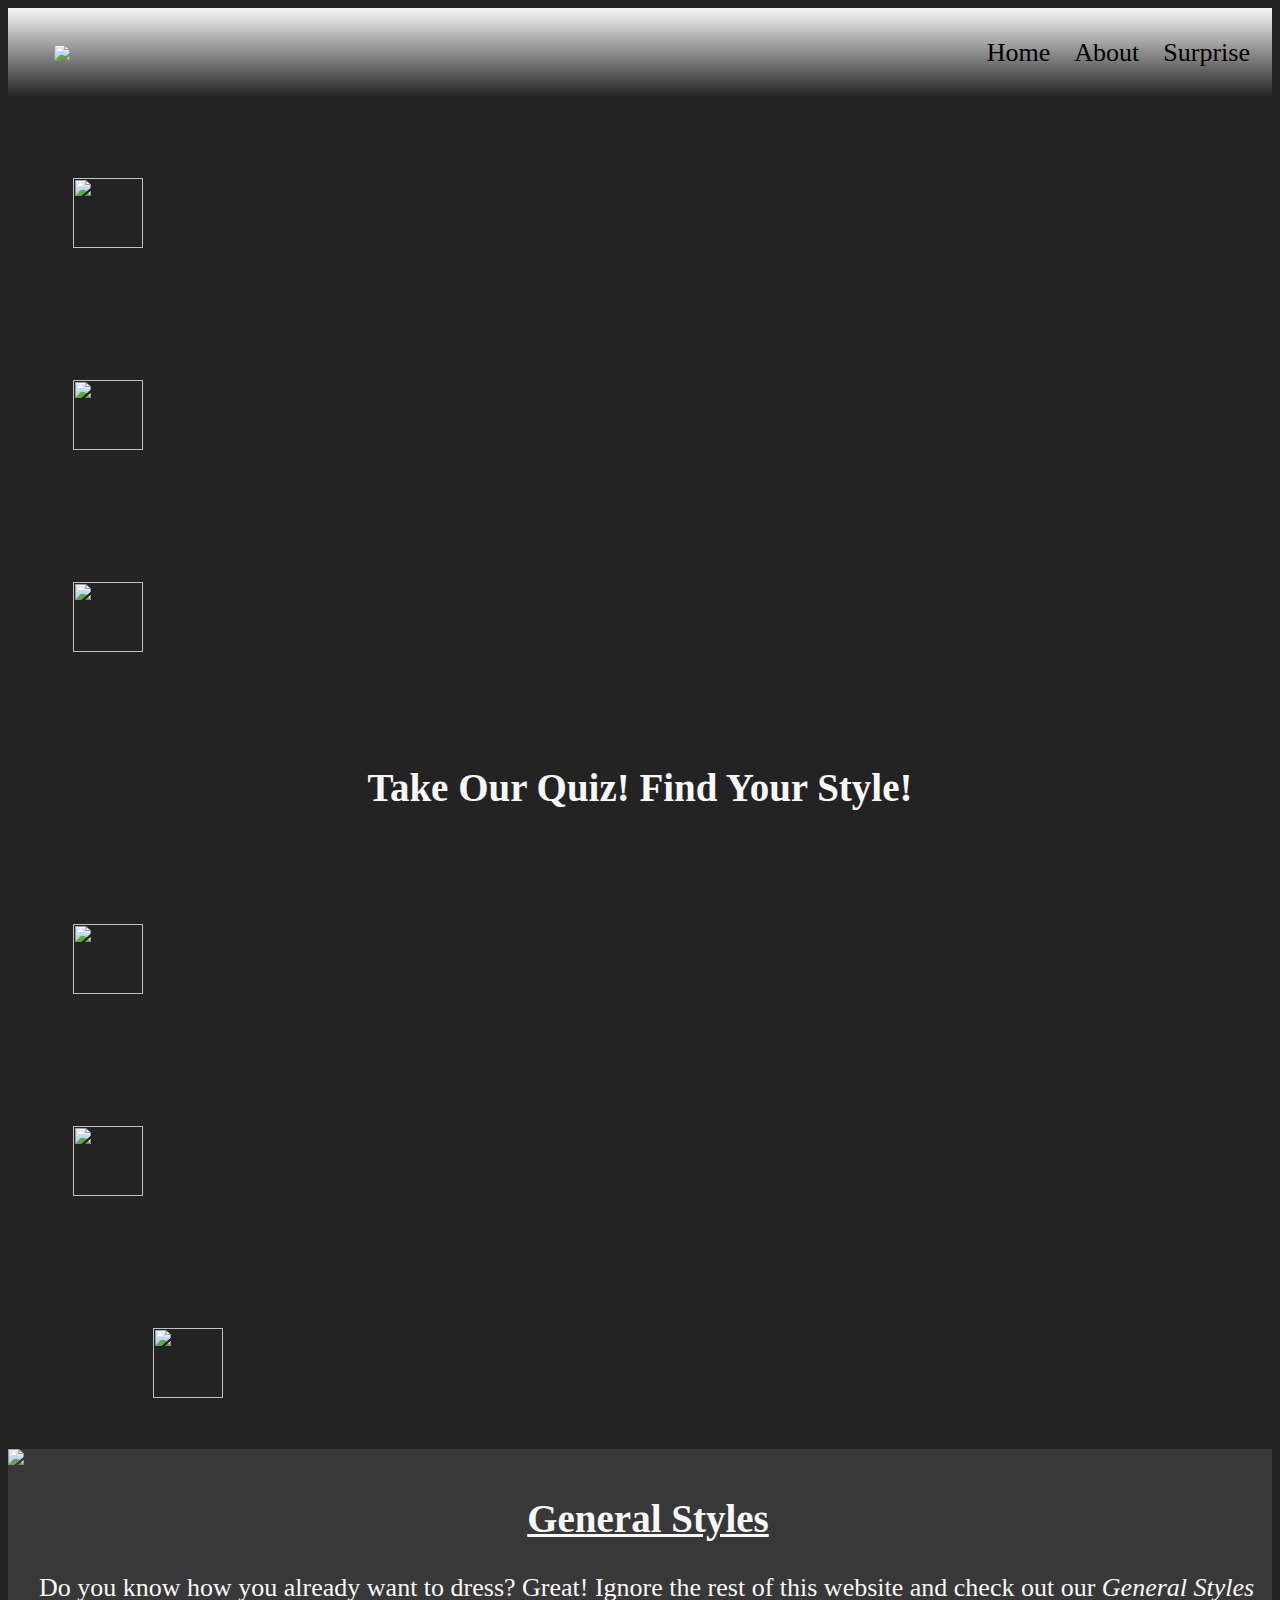
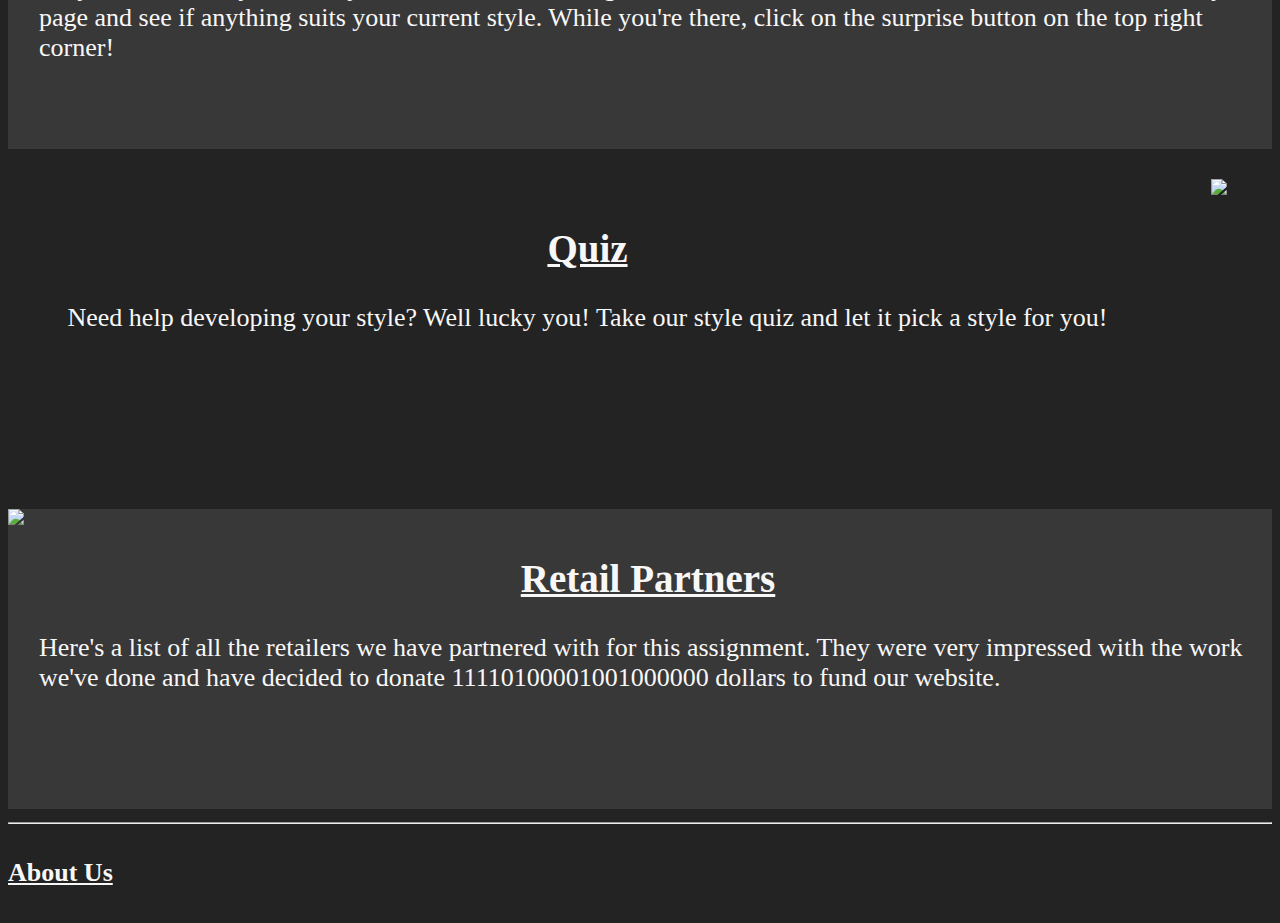
==== index.html @ 3089d11e "Rename home.html to index.html" ====
<!DOCTYPE html>
<html lang="en">
<head>
    <meta charset="UTF-8">
    <meta name="viewport" content="width=device-width, initial-scale=1.0">
    <title>FireAttire</title>
    <link rel="stylesheet" href="homestyle.css">
    <link rel='icon' href='imagesforsite/favicon.ico' type='image/ico'>
</head>
<body>
    <header>
        <div class="header">
            <a href="home.html" class="logo">
                <a href="home.html">
                    <img src="https://www.freelogoservices.com/api/main/images/1j+ojFVDOMkX9Wytexe43D6kifCCqhRJnx...IwXs1M3EMoAJtliAvhfVo8...05">
                </a>
            </a>
            <div class="header-right">
            <a class="active" href="home.html">Home</a>
            <a href="aboutus.html">About</a>
            <a href="https://www.youtube.com/watch?v=dQw4w9WgXcQ">Surprise</a>
            </div>
        </div>
    </header>
    <main>
        <section>
            <br> 
            <figure> 
                <img class="animation1" src="https://webstockreview.net/images/emoji-clipart-shoe-19.png">
            </figure>  
            <br>
            <figure>
                <img class="animation2" src="https://cdn.shopify.com/s/files/1/1061/1924/products/T-Shirt_Emoji_grande.png?v=1571606066">
            </figure>  
            <br>
            <figure>
                <img class="animation3" src="https://www.emoji.co.uk/files/mozilla-emojis/smileys-people-mozilla/11463-dress.png">
            </figure>
            <br>
            <h2>Take Our Quiz! Find Your Style!</h2>
            <br>
            <figure>
                <img class="animation2" src="https://www.freeiconspng.com/thumbs/tie-png/red-tie-png-19.png">
            </figure>
            <br>
            <figure>
                <img class="animation1" src="https://images.emojiterra.com/mozilla/512px/1f456.png">
            <figure>
            <br>
            <figure>
                <img class="animation3" src="https://images.emojiterra.com/twitter/v13.0/512px/1f455.png">
            <figure>
        </section>
        <section>
            <div class="greyBox">
                <img class="greyBox-image" src="https://t3.ftcdn.net/jpg/03/14/83/04/360_F_314830415_utlBO3nT36ZDXkHj4IVK0hYfHy75bf4L.jpg">
                <div class="greyBox-text">
                    <nav>
                        <a href="generalstyles.html">
                            <h2>General Styles</h2>
                        </a>
                    </nav>
                    <p>Do you know how you already want to dress? Great! Ignore the rest of this website and check out our <i>General Styles</i> page and see if anything suits your current style. While you're there, click on the surprise button on the top right corner!</p>
                </div>
            </div>
        </section>
        <br>
        <section>
            <div class="blackBox">
                <div class='blackBox-text'>
                    <nav>
                        <a href="quizpage.html">
                            <h2>Quiz</h2>
                        </a>
                    </nav>
                    <p>Need help developing your style? Well lucky you! Take our style quiz and let it pick a style for you!</p>
                </div>
                <img class="blackBox-image" src="https://i.pinimg.com/originals/19/df/f9/19dff99ac6a5ac53a0af71758467d264.jpg">
            </div>
        <section>
        <br>
        <section>
            <div class="greyBox">
                <img class="greyBox-image" src="https://blog.vendhq.com/wp-content/uploads/2015/05/fastfashion2.jpg">
                <div class='greyBox-text'>
                    <nav>
                        <a href="retailpartners.html">
                            <h2>Retail Partners</h2>
                        </a>
                    </nav>
                    <p>Here's a list of all the retailers we have partnered with for this assignment. They were very impressed with the work we've done and have decided to donate 11110100001001000000 dollars to fund our website.</p>
                </div>
            </div>
        </section>
        <hr>
    </main>
    <footer>
        <nav>
            <h4>
                <a href="aboutus.html"> About Us</a>
            </h4>
        </nav>
    </footer>
</body>
</html>
---- homestyle.css ----
body{
    background: 0% 0% / contain rgb(35, 35, 35);
    transition-property: none;
    opacity: 1;
    font-family: calibri, 'sans-serif';
    font-size: 26px;
    color: rgb(248, 247, 247);
}


@keyframes leftToRight {
    0% {left: 0%; top: 100;}
    100% {left: 90%; top: 100;}
    
}

@keyframes spin { 
    0%   {transform: rotate(0deg);}
    100% {transform: rotate(1000deg);}
    }



.animation1 {
    width: 70px;
    height: 70px;
    position: relative;
    animation-name: leftToRight,spin;
    animation-duration: 10s;
    margin: 25px;
    animation-iteration-count: infinite;
    animation-direction: alternate;
    animation-timing-function: ease-in-out;
    z-index: -1;
    animation-delay: 1s; 
    animation-duration: 8s;
  }
  .animation2 {
    width: 70px;
    height: 70px;
    position: relative;
    animation-name: leftToRight,spin;
    animation-duration: 10s;
    margin: 25px;
    animation-iteration-count: infinite;
    animation-direction: alternate;
    animation-timing-function: ease-in-out;
    z-index: -1;
    animation-delay: 2s; 
    animation-duration: 8s;
  }
  .animation3 {
    width: 70px;
    height: 70px;
    position: relative;
    animation-name: leftToRight,spin;
    animation-duration: 10s;
    margin: 25px;
    animation-iteration-count: infinite;
    animation-direction: alternate;
    animation-timing-function: ease-in-out;
    z-index: -1;
    animation-delay: 3s; 
    animation-duration: 8s;
  }

h2{
  text-align: center;
}

/* Style the header with a grey background and some padding */
.header {
  overflow: hidden;
  background: linear-gradient(to bottom, #f8f7f7 0%, #232323 100%);
  padding: 20px 10px;
}

/* Style the header links */
.header a {
  float: left;
  color: black;
  text-align: center;
  padding: 12px;
  text-decoration: none;
  line-height: 25px;
  border-radius: 4px;
}

/* Style the logo link (notice that we set the same value of line-height and font-size to prevent the header to increase when the font gets bigger */
.header a.logo {
  font-size: 25px;
  font-weight: bold;
}

/* Change the background color on mouse-over */
.header a:hover {
  background-color: #ddd;
  color: black;
}

/* Float the link section to the right */
.header-right {
  float: right;
}

.toTheRight{
  text-align: right;
}

.greyBox {
  background-color: #383838;
  height: 300px;
  display: flex;
  align-content: flex-start;
  justify-content: space-around;
  color: #f8f7f7;
}

.greyBox-image {
  max-width: 100%;
  max-height: 100%;
}

.blackBox {
  height: 300px;
  background-color: #232323; 
  display: flex;
  align-content: flex-start;
  justify-content: space-around;
  color: #f8f7f7;

}

.blackBox-image {
  max-width: 100%;
  max-height: 100%;
}

.greyBox-text{
  margin: 15px;
}

.blackBox-text{
  margin: 15px;
}


@media only screen and (max-width:480px){
.greyBox {
  background-color: #383838;
  height: 600px;
  display: flex;
  align-content: flex-start;
  justify-content: space-around;
  color: #f8f7f7;
  flex-flow: column wrap;
  font-size: 15px;
}

.blackBox {
  height: 600px;
  background-color: #232323; 
  display: flex;
  align-content: flex-start;
  justify-content: space-around;
  color: #f8f7f7;
  flex-flow: column wrap;
  font-size: 15px;
}

.blackBox-image {
  max-width: 100%;
  max-height: 100%;
}
.greyBox-image {
  max-width: 100%;
  max-height: 110%;
}
}


@media only screen and (max-width:998px) and (min-width:481px){
.greyBox {
    background-color: #383838;
    height: 800px;
    display: flex;
    align-content: flex-start;
    justify-content: space-around;
    color: #f8f7f7;
    flex-flow: column wrap;
    font-size: 15px;
}

.blackBox {
    height: 800px;
    background-color: #232323; 
    display: flex;
    align-content: flex-start;
    justify-content: space-around;
    color: #f8f7f7;
    flex-flow: column wrap;
    font-size: 15px;
}
.blackBox-image {
  max-width: 100%;
  max-height: 100%;
}
.greyBox-image {
  max-width: 100%;
  max-height: 100%;
}
}

a{
  color: #f8f7f7;
}
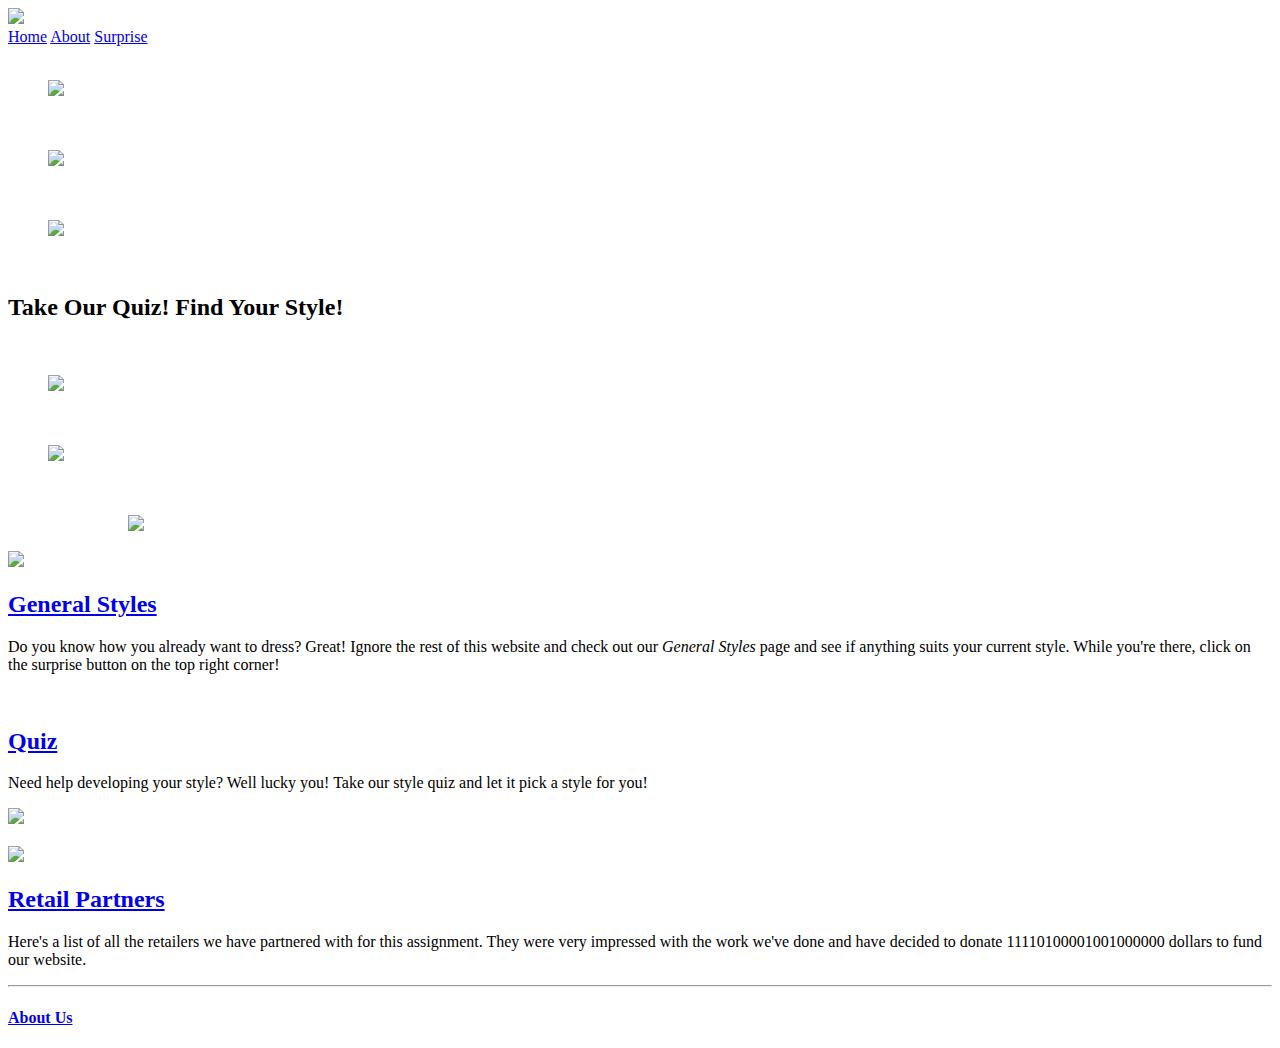
==== commit 9310e258: "Update index.html" ====
--- a/index.html
+++ b/index.html
@@ -4,7 +4,7 @@
     <meta charset="UTF-8">
     <meta name="viewport" content="width=device-width, initial-scale=1.0">
     <title>FireAttire</title>
-    <link rel="stylesheet" href="homestyle.css">
+    <link rel="stylesheet" href="index.css">
     <link rel='icon' href='imagesforsite/favicon.ico' type='image/ico'>
 </head>
 <body>
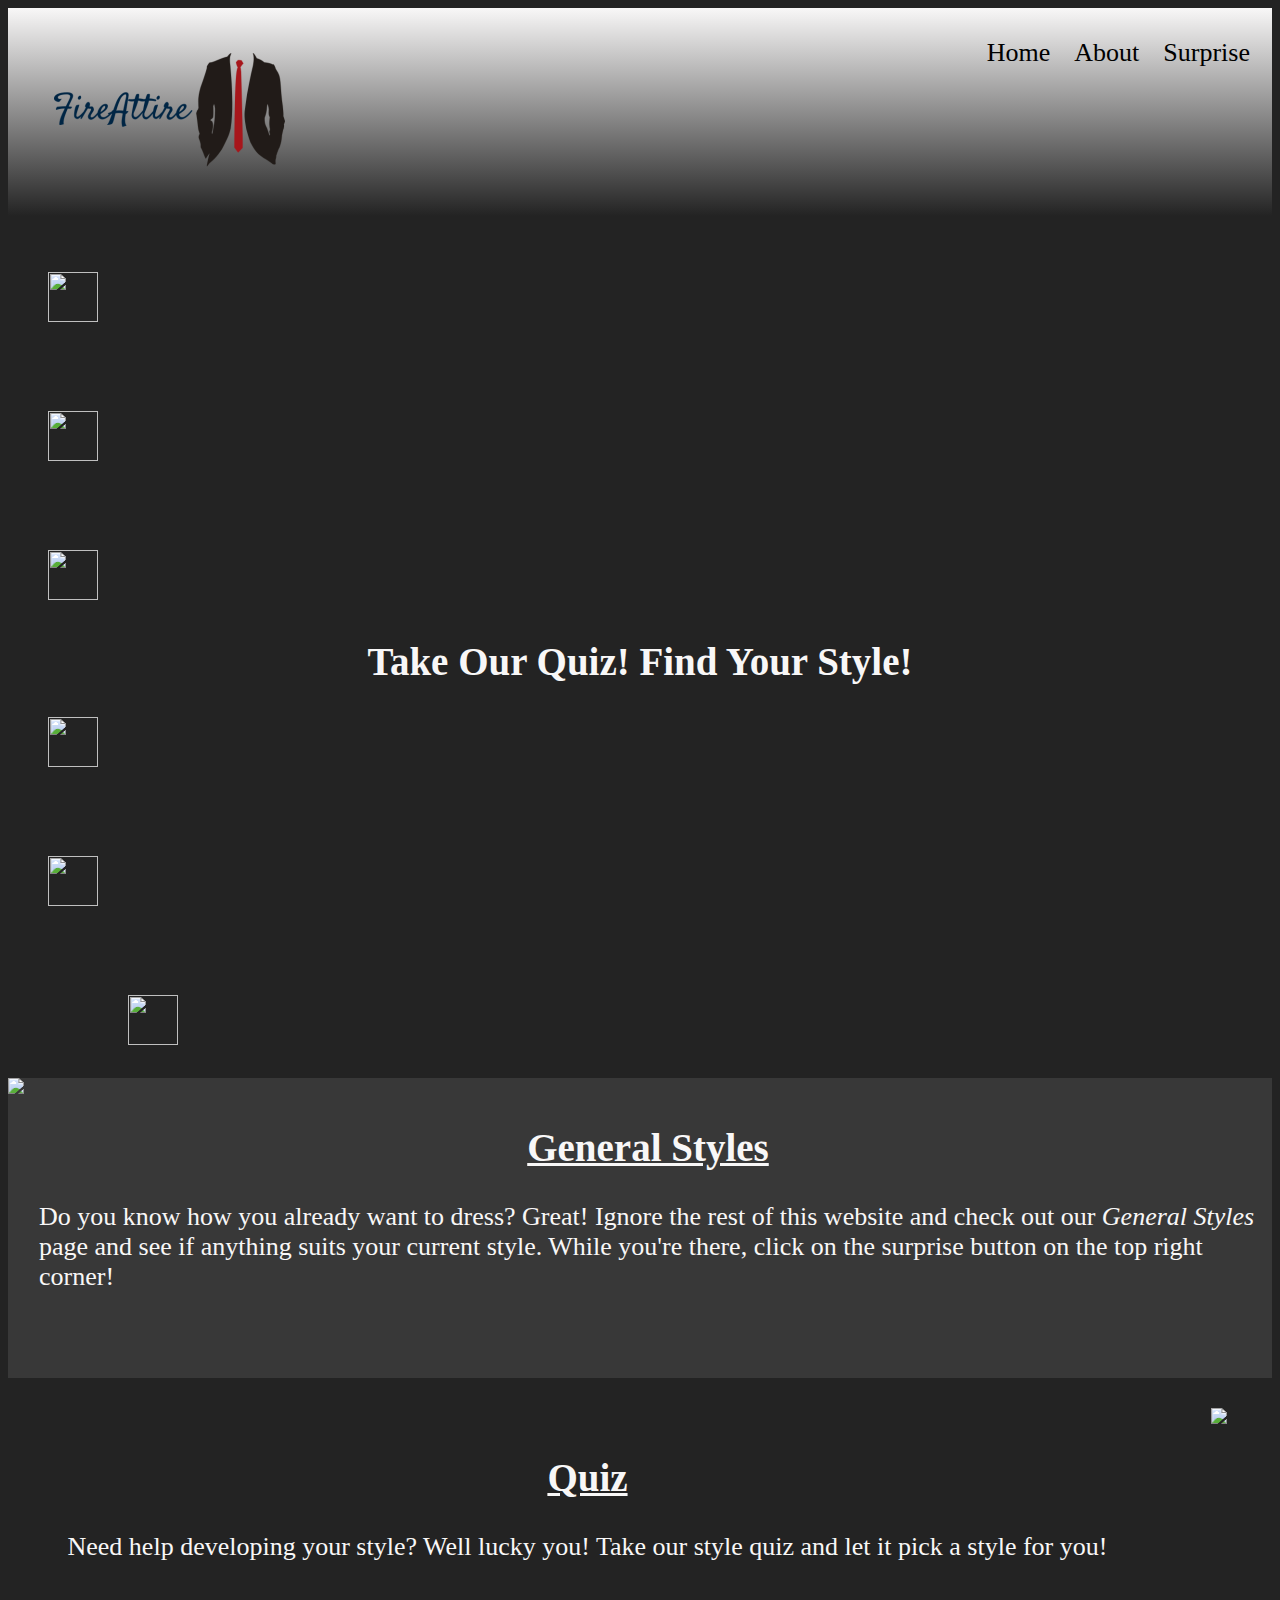
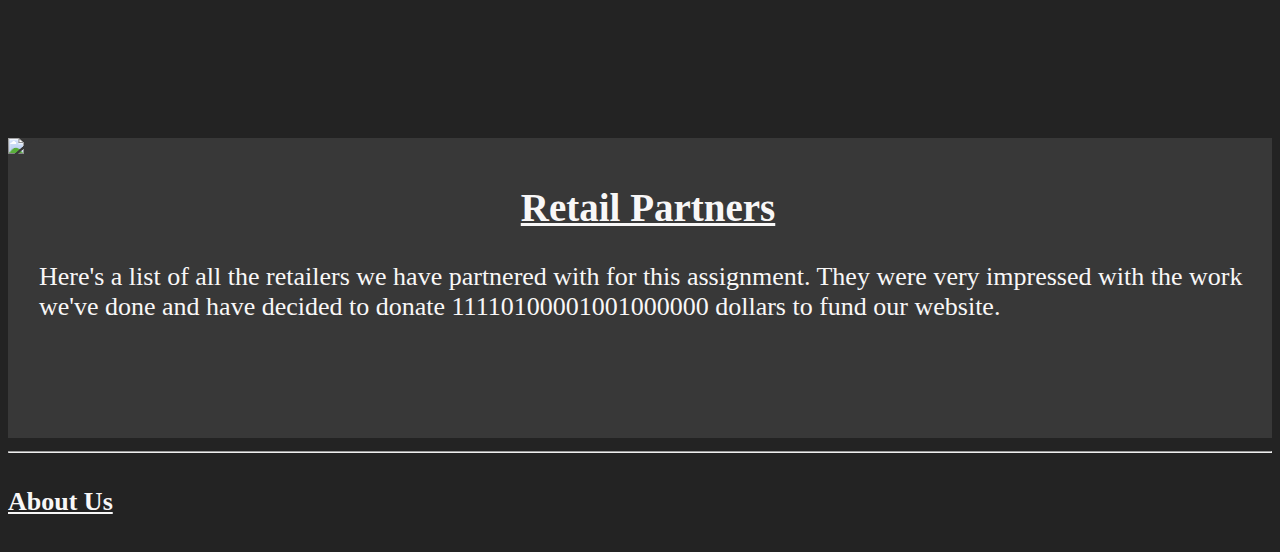
==== commit e8d5d90a: "Update index.html" ====
--- a/index.html
+++ b/index.html
@@ -4,56 +4,55 @@
     <meta charset="UTF-8">
     <meta name="viewport" content="width=device-width, initial-scale=1.0">
     <title>FireAttire</title>
-    <link rel="stylesheet" href="index.css">
+    <link rel="stylesheet" href="styles/index.css">
     <link rel='icon' href='imagesforsite/favicon.ico' type='image/ico'>
 </head>
 <body>
     <header>
         <div class="header">
-            <a href="home.html" class="logo">
-                <a href="home.html">
-                    <img src="https://www.freelogoservices.com/api/main/images/1j+ojFVDOMkX9Wytexe43D6kifCCqhRJnx...IwXs1M3EMoAJtliAvhfVo8...05">
+            <a href="index.html" class="logo">
+                <a href="index.html">
+                    <img src="images/fireattirelogo.jpg">
                 </a>
             </a>
             <div class="header-right">
-            <a class="active" href="home.html">Home</a>
+            <a class="active" href="index.html">Home</a>
             <a href="aboutus.html">About</a>
-            <a href="https://www.youtube.com/watch?v=dQw4w9WgXcQ">Surprise</a>
+            <a href="Rick Astley - Never Gonna Give You Up (Video).mp4">Surprise</a>
             </div>
         </div>
-    </header>
+      </header>
     <main>
         <section>
             <br> 
             <figure> 
-                <img class="animation1" src="https://webstockreview.net/images/emoji-clipart-shoe-19.png">
+                <img class="animation1" src="images/animationimg1.png">
             </figure>  
             <br>
             <figure>
-                <img class="animation2" src="https://cdn.shopify.com/s/files/1/1061/1924/products/T-Shirt_Emoji_grande.png?v=1571606066">
+                <img class="animation2" src="images/animationimg2.webp">
             </figure>  
             <br>
             <figure>
-                <img class="animation3" src="https://www.emoji.co.uk/files/mozilla-emojis/smileys-people-mozilla/11463-dress.png">
+                <img class="animation3" src="images/animationimg3.png">
             </figure>
-            <br>
             <h2>Take Our Quiz! Find Your Style!</h2>
-            <br>
+
             <figure>
-                <img class="animation2" src="https://www.freeiconspng.com/thumbs/tie-png/red-tie-png-19.png">
+                <img class="animation2" src="images/animationimg4.png">
             </figure>
             <br>
             <figure>
-                <img class="animation1" src="https://images.emojiterra.com/mozilla/512px/1f456.png">
+                <img class="animation1" src="images/animationimg5.png">
             <figure>
             <br>
             <figure>
-                <img class="animation3" src="https://images.emojiterra.com/twitter/v13.0/512px/1f455.png">
+                <img class="animation3" src="images/animationimg6.png">
             <figure>
         </section>
         <section>
             <div class="greyBox">
-                <img class="greyBox-image" src="https://t3.ftcdn.net/jpg/03/14/83/04/360_F_314830415_utlBO3nT36ZDXkHj4IVK0hYfHy75bf4L.jpg">
+                <img class="greyBox-image" src="images/indeximage1.jpg">
                 <div class="greyBox-text">
                     <nav>
                         <a href="generalstyles.html">
@@ -75,13 +74,13 @@
                     </nav>
                     <p>Need help developing your style? Well lucky you! Take our style quiz and let it pick a style for you!</p>
                 </div>
-                <img class="blackBox-image" src="https://i.pinimg.com/originals/19/df/f9/19dff99ac6a5ac53a0af71758467d264.jpg">
+                <img class="blackBox-image" src="images/indeximage2.jpg">
             </div>
         <section>
         <br>
         <section>
             <div class="greyBox">
-                <img class="greyBox-image" src="https://blog.vendhq.com/wp-content/uploads/2015/05/fastfashion2.jpg">
+                <img class="greyBox-image" src="images/indeximage3.jpg">
                 <div class='greyBox-text'>
                     <nav>
                         <a href="retailpartners.html">
@@ -103,3 +102,4 @@
     </footer>
 </body>
 </html>
+
--- a/styles/index.css
+++ b/styles/index.css
@@ -0,0 +1,214 @@
+body{
+    background: 0% 0% / contain rgb(35, 35, 35);
+    transition-property: none;
+    opacity: 1;
+    font-family: calibri, 'sans-serif';
+    font-size: 26px;
+    color: rgb(248, 247, 247);
+}
+
+
+@keyframes leftToRight {
+    0% {left: 0%; top: 100;}
+    100% {left: 90%; top: 100;}
+    
+}
+
+@keyframes spin { 
+    0%   {transform: rotate(0deg);}
+    100% {transform: rotate(1000deg);}
+    }
+
+
+
+.animation1 {
+    width: 50px;
+    height: 50px;
+    position: relative;
+    animation-name: leftToRight,spin;
+    animation-duration: 10s;
+    animation-iteration-count: infinite;
+    animation-direction: alternate;
+    animation-timing-function: ease-in-out;
+    z-index: -1;
+    animation-delay: 1s; 
+    animation-duration: 8s;
+  }
+  .animation2 {
+    width: 50px;
+    height: 50px;
+    position: relative;
+    animation-name: leftToRight,spin;
+    animation-duration: 10s;
+    animation-iteration-count: infinite;
+    animation-direction: alternate;
+    animation-timing-function: ease-in-out;
+    z-index: -1;
+    animation-delay: 2s; 
+    animation-duration: 8s;
+  }
+  .animation3 {
+    width: 50px;
+    height: 50px;
+    position: relative;
+    animation-name: leftToRight,spin;
+    animation-duration: 10s;
+  
+    animation-iteration-count: infinite;
+    animation-direction: alternate;
+    animation-timing-function: ease-in-out;
+    z-index: -1;
+    animation-delay: 3s; 
+    animation-duration: 8s;
+  }
+
+h2{
+  text-align: center;
+}
+
+/* Style the header with a grey background and some padding */
+.header {
+  overflow: hidden;
+  background: linear-gradient(to bottom, #f8f7f7 0%, #232323 100%);
+  padding: 20px 10px;
+}
+
+/* Style the header links */
+.header a {
+  float: left;
+  color: black;
+  text-align: center;
+  padding: 12px;
+  text-decoration: none;
+  line-height: 25px;
+  border-radius: 4px;
+}
+
+/* Style the logo link (notice that we set the same value of line-height and font-size to prevent the header to increase when the font gets bigger */
+.header a.logo {
+  font-size: 25px;
+  font-weight: bold;
+}
+
+/* Change the background color on mouse-over */
+.header a:hover {
+  background-color: #ddd;
+  color: black;
+}
+
+/* Float the link section to the right */
+.header-right {
+  float: right;
+}
+
+.toTheRight{
+  text-align: right;
+}
+
+.greyBox {
+  background-color: #383838;
+  height: 300px;
+  display: flex;
+  align-content: flex-start;
+  justify-content: space-around;
+  color: #f8f7f7;
+}
+
+.greyBox-image {
+  max-width: 100%;
+  max-height: 100%;
+}
+
+.blackBox {
+  height: 300px;
+  background-color: #232323; 
+  display: flex;
+  align-content: flex-start;
+  justify-content: space-around;
+  color: #f8f7f7;
+
+}
+
+.blackBox-image {
+  max-width: 100%;
+  max-height: 100%;
+}
+
+.greyBox-text{
+  margin: 15px;
+}
+
+.blackBox-text{
+  margin: 15px;
+}
+
+
+@media only screen and (max-width:480px){
+.greyBox {
+  background-color: #383838;
+  height: 600px;
+  display: flex;
+  align-content: flex-start;
+  justify-content: space-around;
+  color: #f8f7f7;
+  flex-flow: column wrap;
+  font-size: 15px;
+}
+
+.blackBox {
+  height: 600px;
+  background-color: #232323; 
+  display: flex;
+  align-content: flex-start;
+  justify-content: space-around;
+  color: #f8f7f7;
+  flex-flow: column wrap;
+  font-size: 15px;
+}
+
+.blackBox-image {
+  max-width: 100%;
+  max-height: 100%;
+}
+.greyBox-image {
+  max-width: 100%;
+  max-height: 110%;
+}
+}
+
+
+@media only screen and (max-width:998px) and (min-width:481px){
+  .greyBox {
+      background-color: #383838;
+      height: 800px;
+      display: flex;
+      align-content: flex-start;
+      justify-content: space-around;
+      color: #f8f7f7;
+      flex-flow: column wrap;
+      font-size: 15px;
+  }
+
+  .blackBox {
+      height: 800px;
+      background-color: #232323; 
+      display: flex;
+      align-content: flex-start;
+      justify-content: space-around;
+      color: #f8f7f7;
+      flex-flow: column wrap;
+      font-size: 15px;
+  }
+  .blackBox-image {
+    max-width: 100%;
+    max-height: 100%;
+  }
+  .greyBox-image {
+    max-width: 100%;
+    max-height: 100%;
+  }
+}
+
+a{
+  color: #f8f7f7;
+}
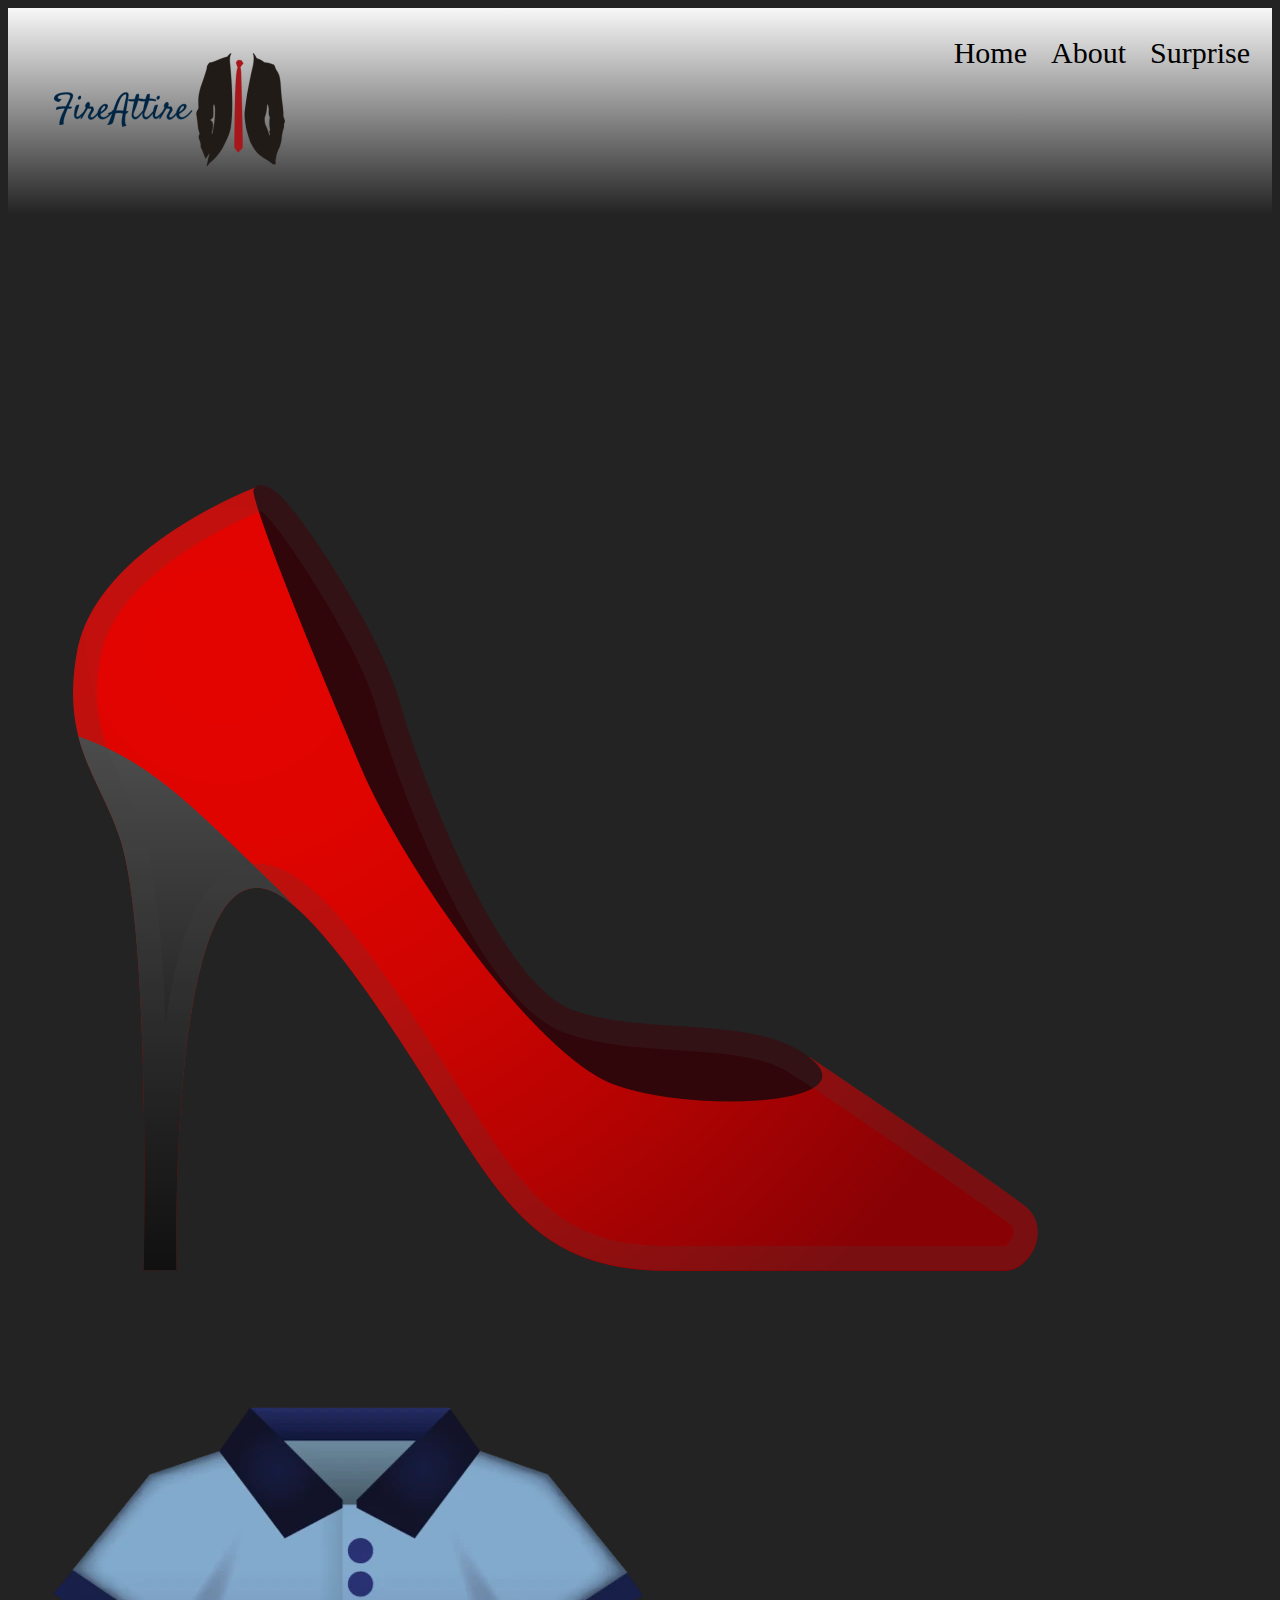
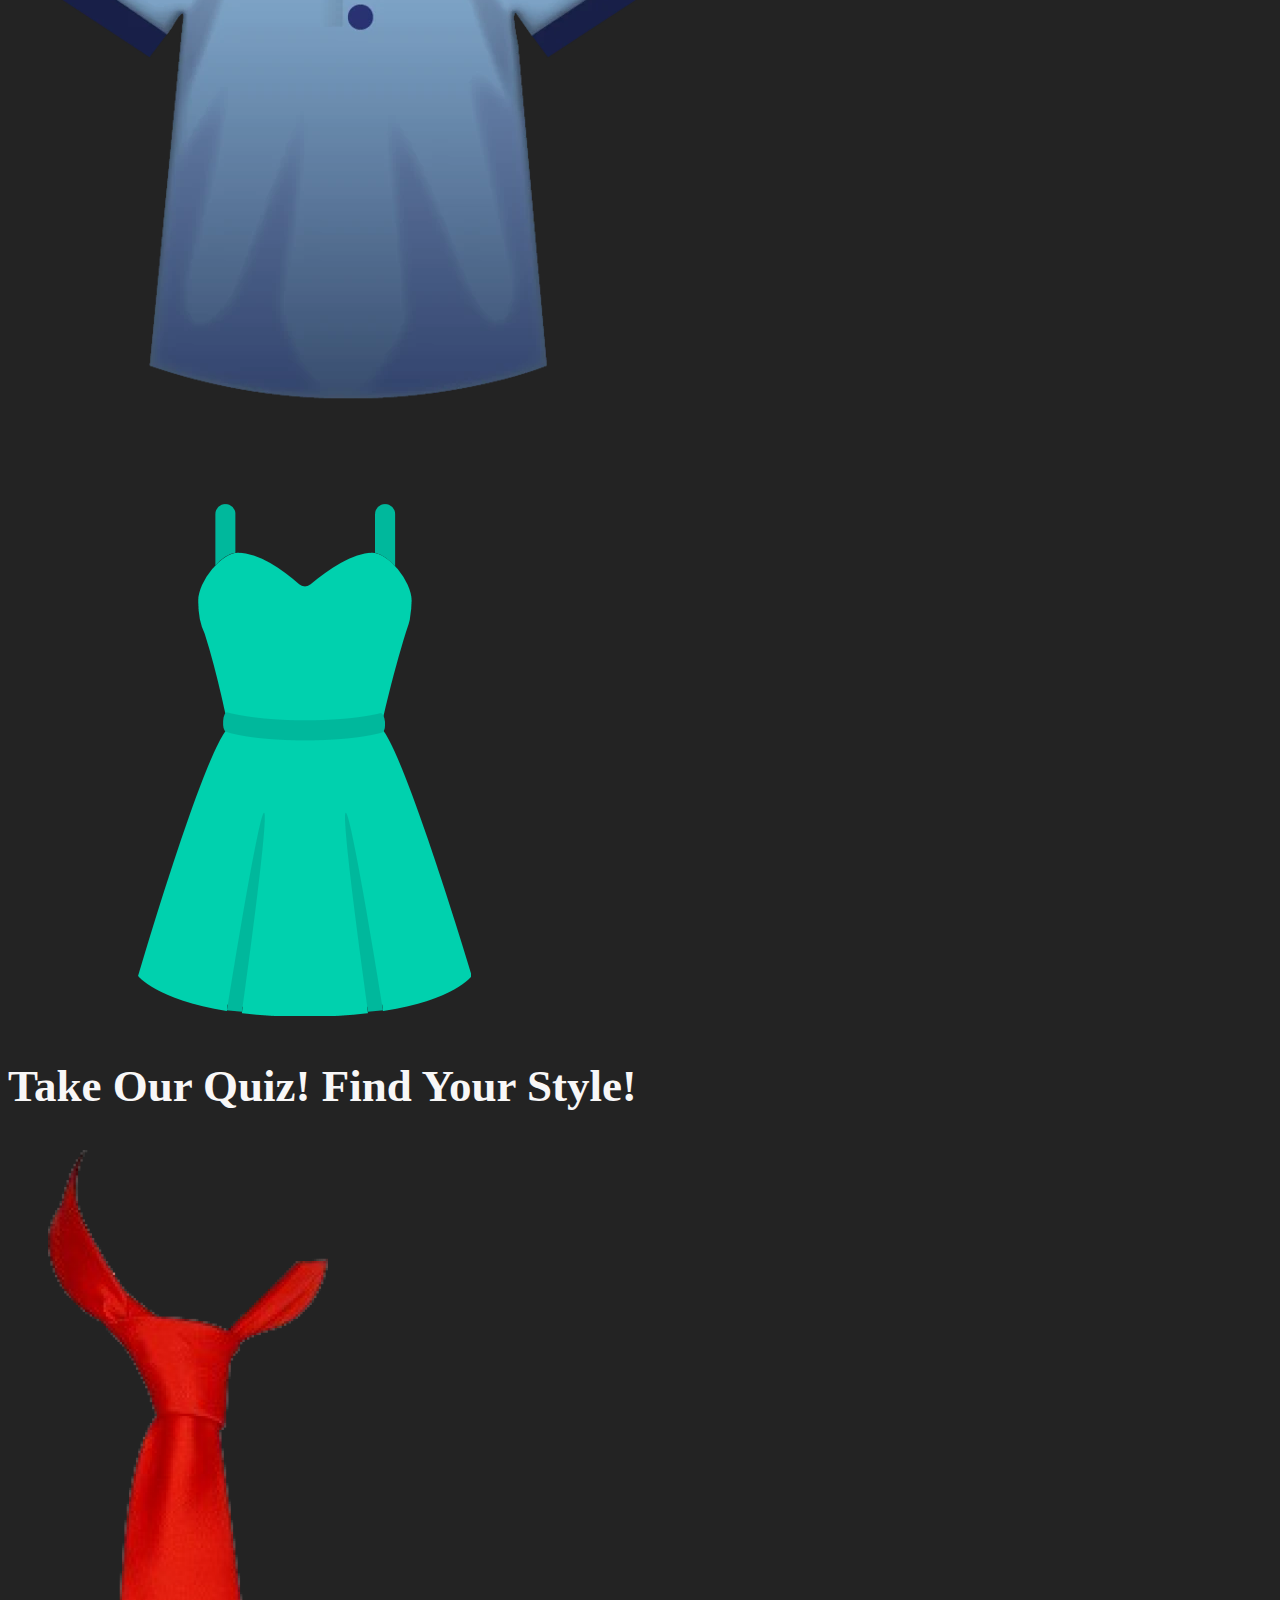
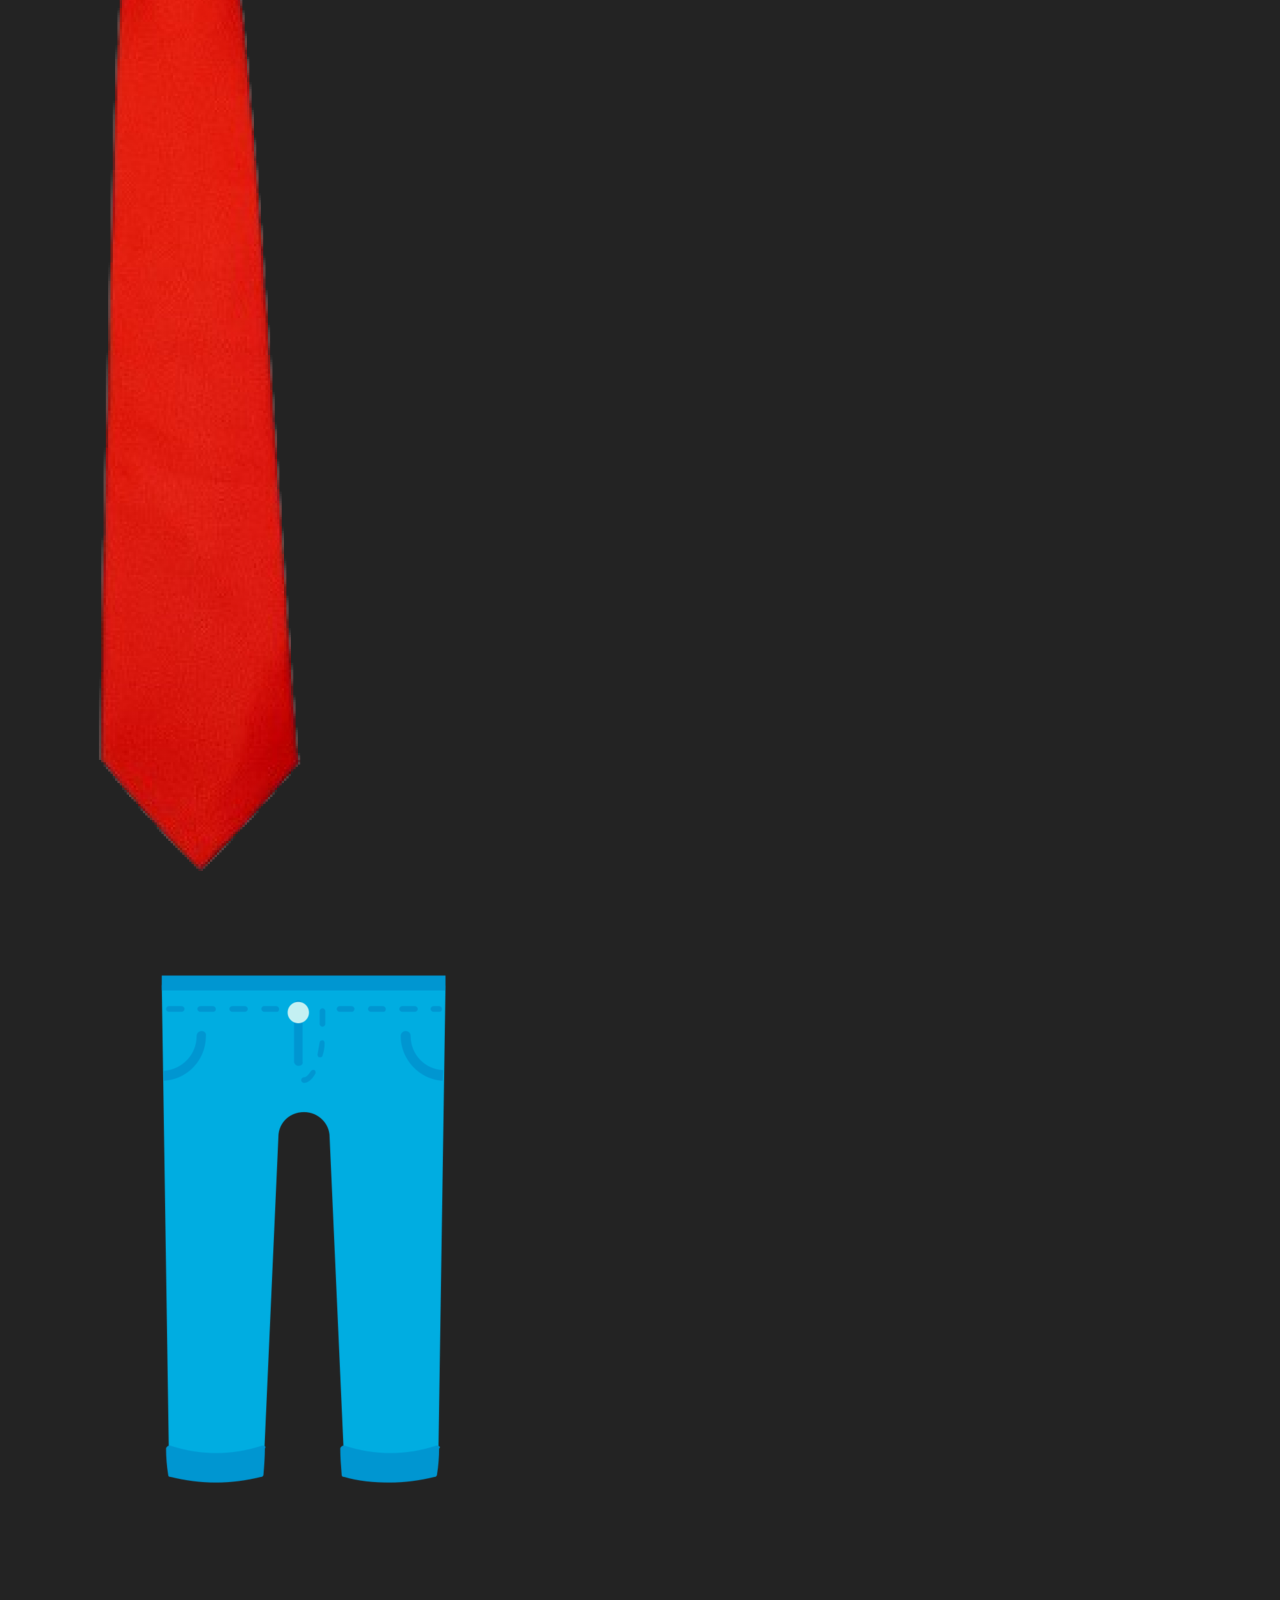
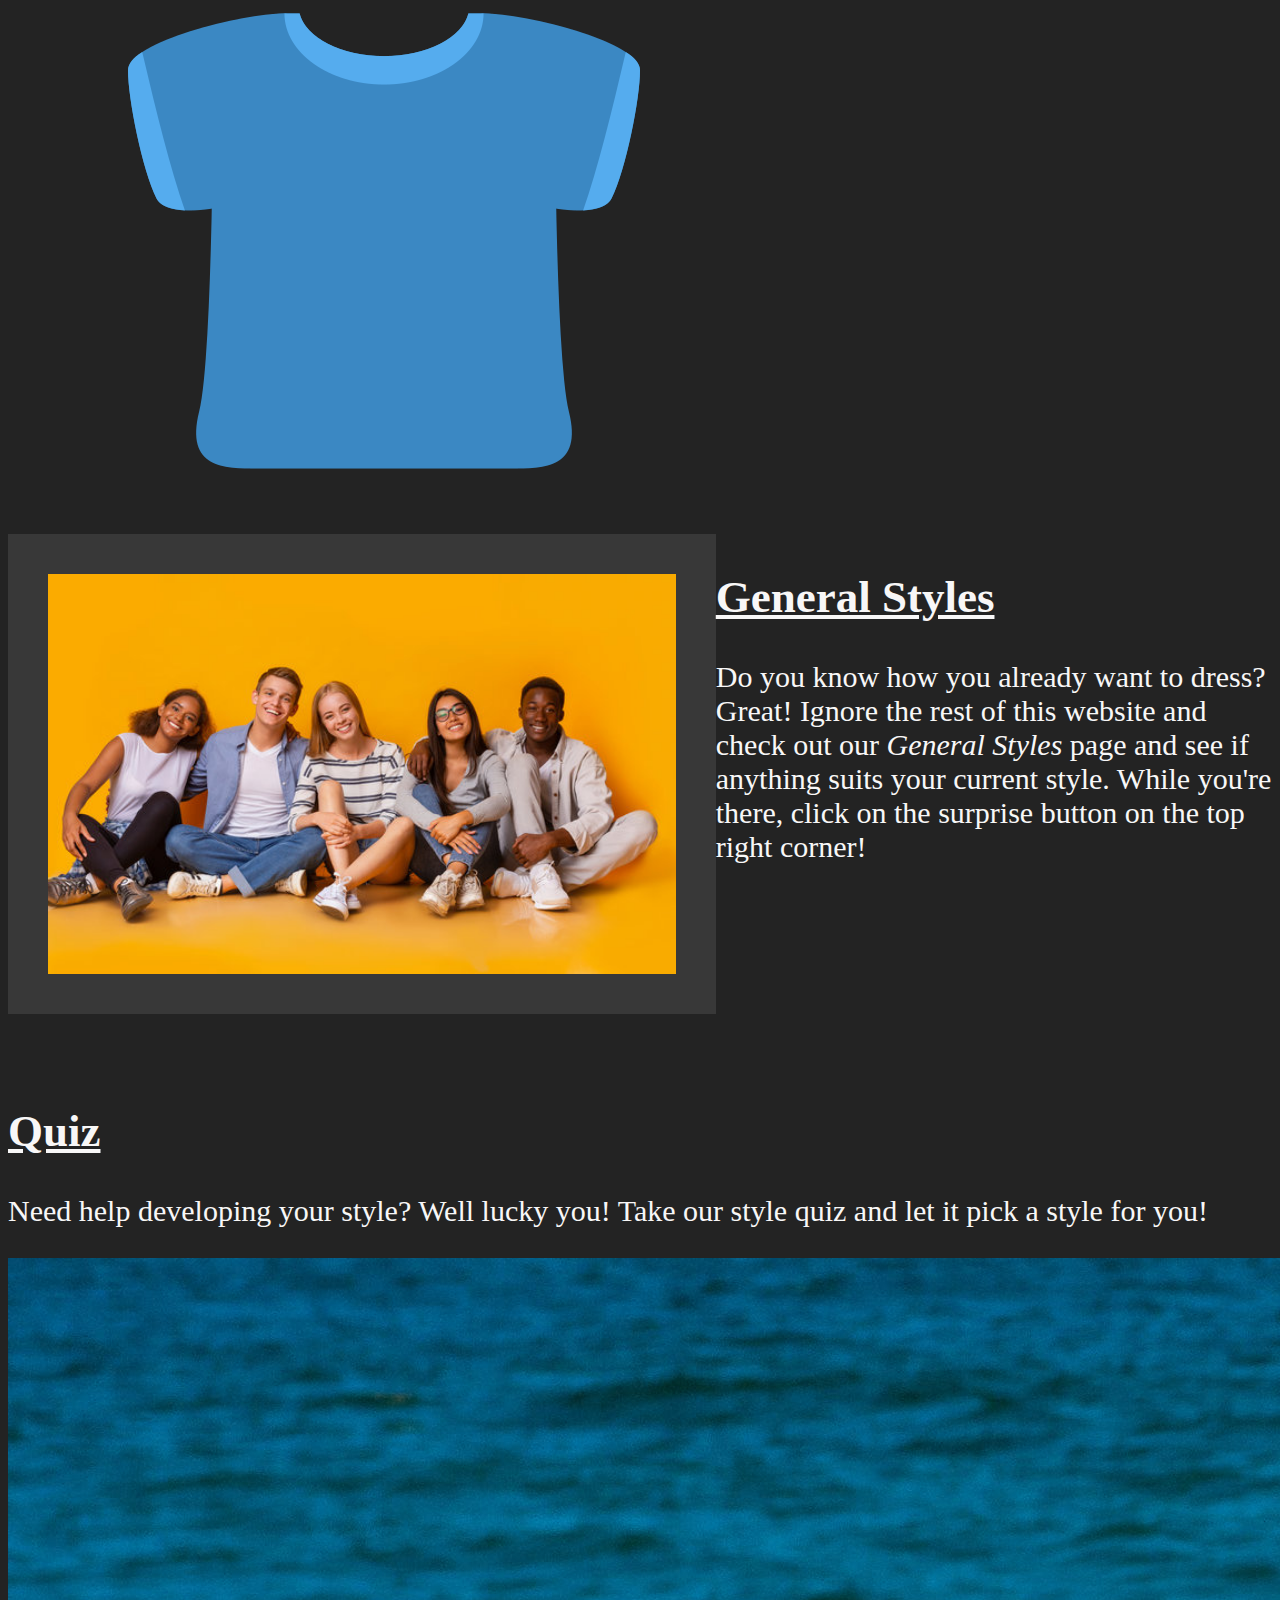
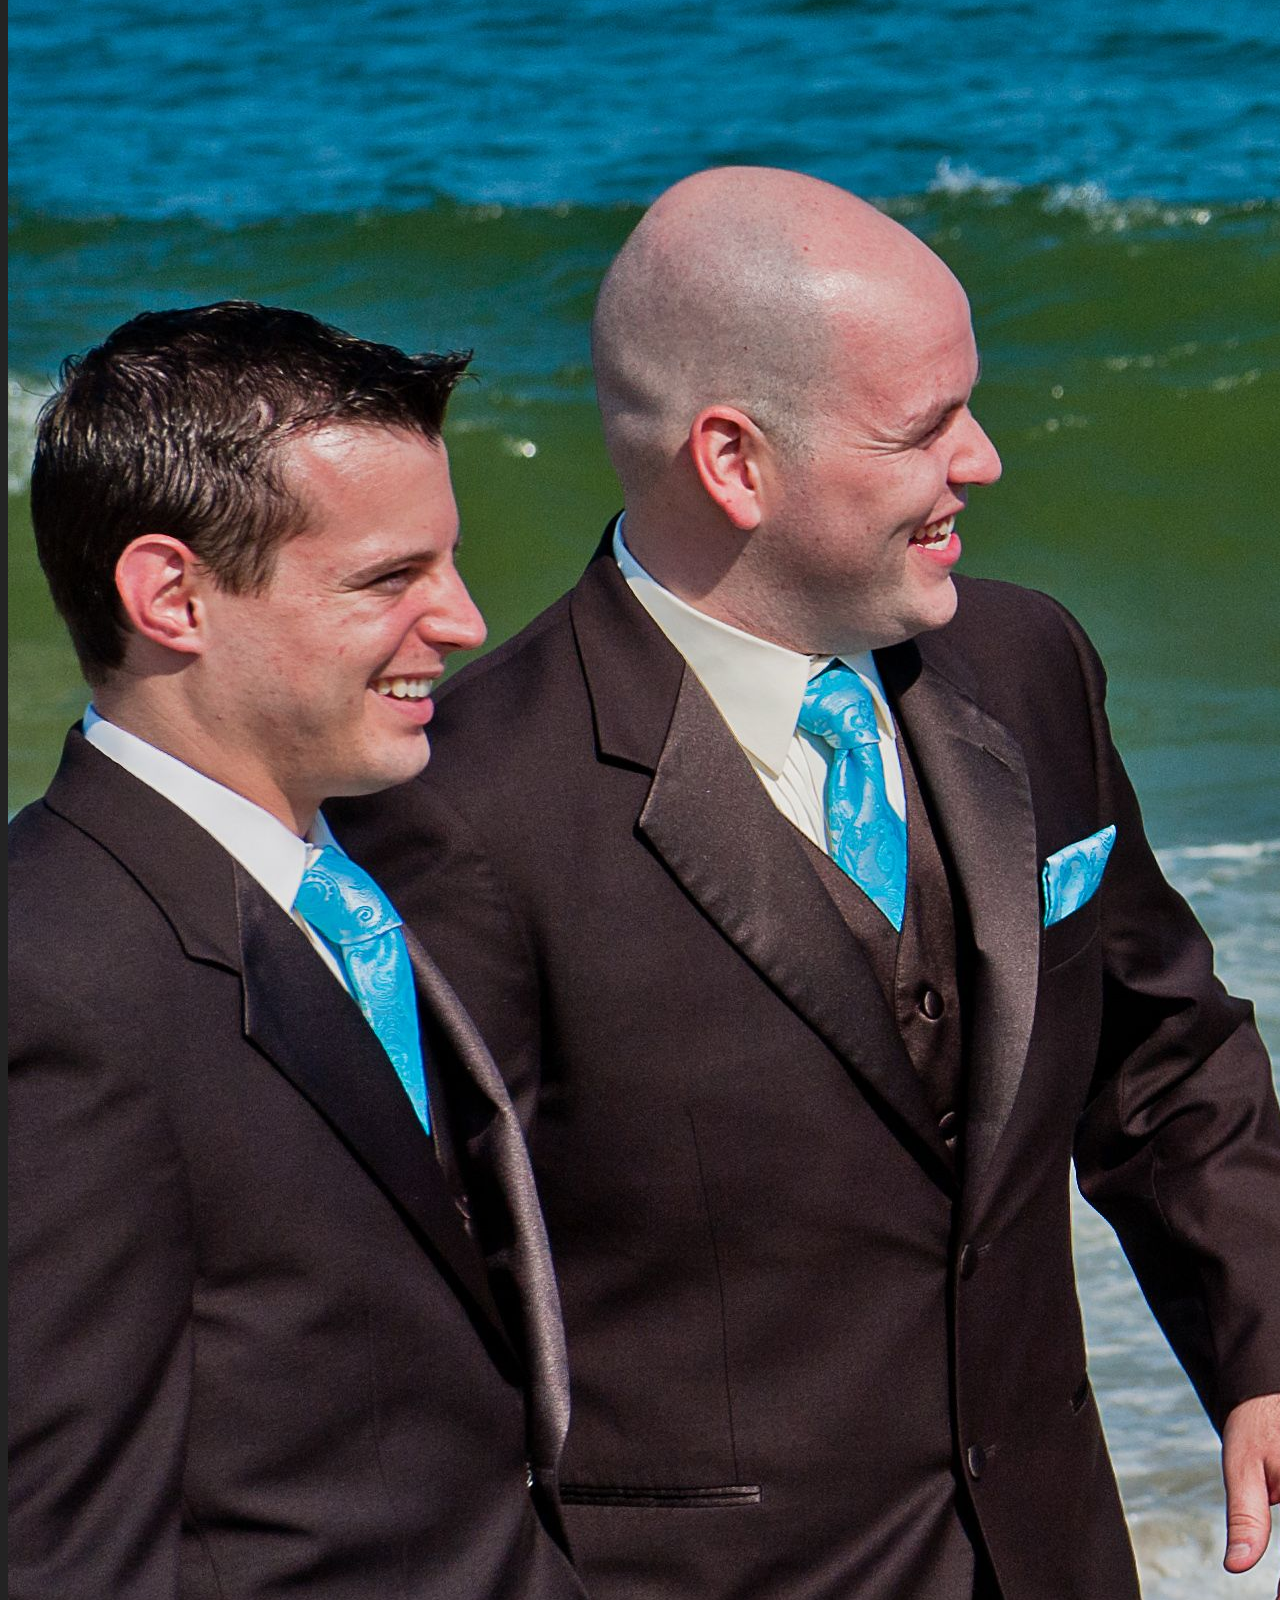
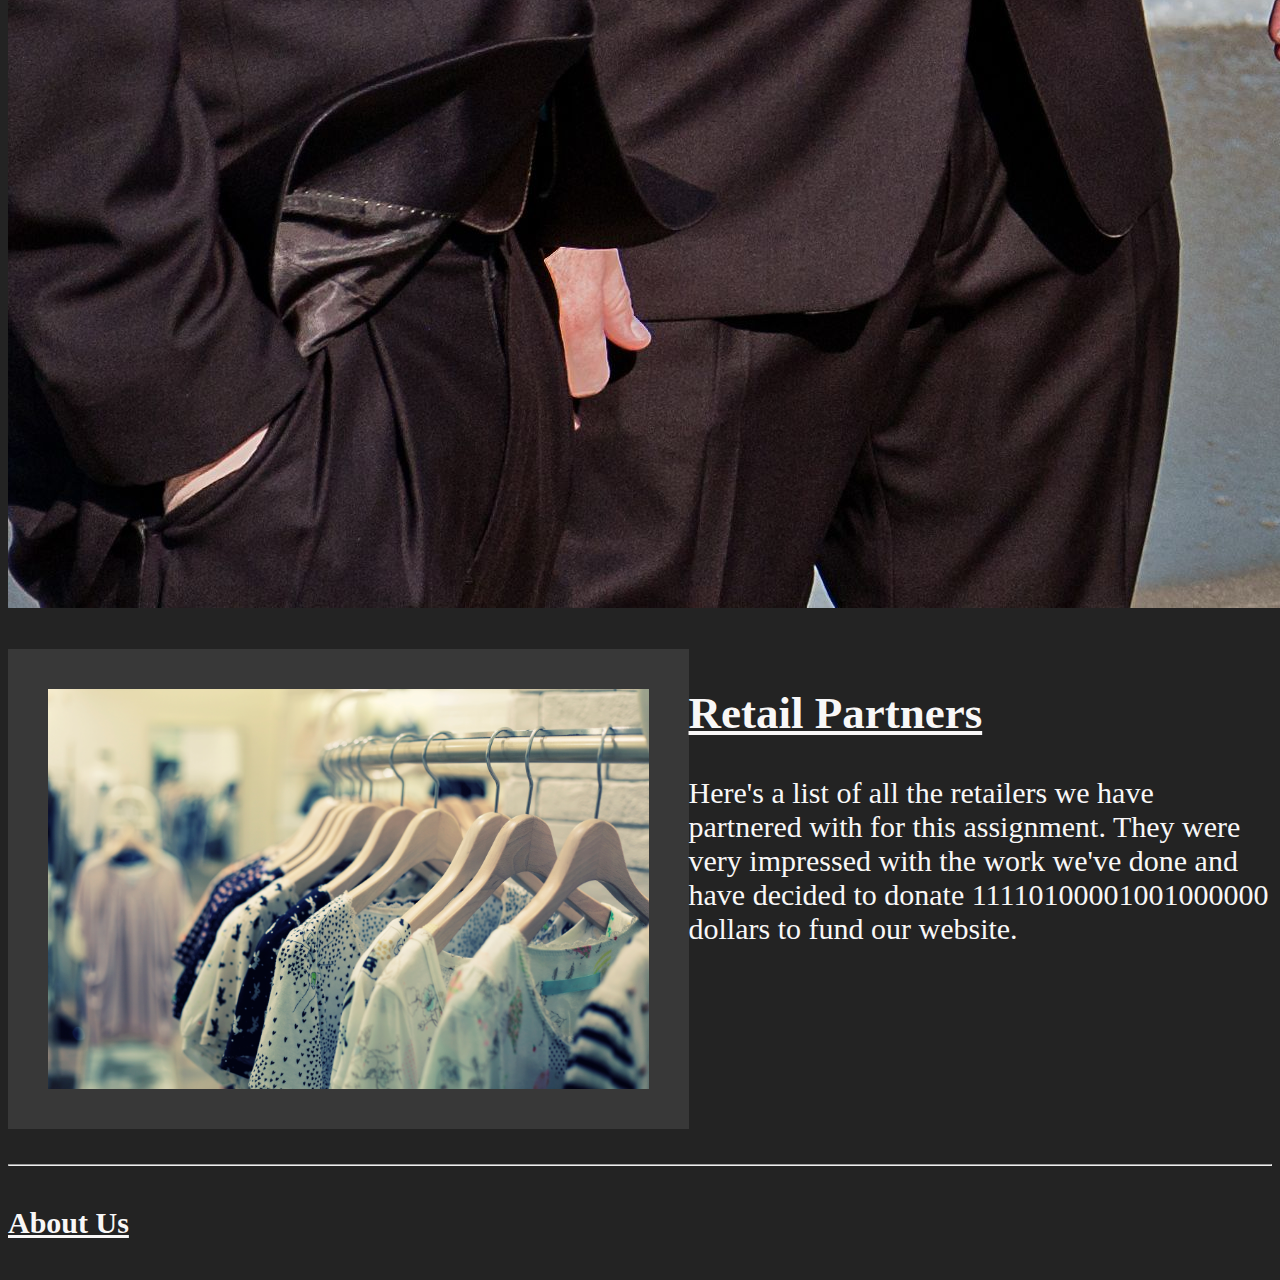
==== commit 914f805e: "Update index.html" ====
--- a/index.html
+++ b/index.html
@@ -103,3 +103,4 @@
 </body>
 </html>
 
+
--- a/styles/index.css
+++ b/styles/index.css
@@ -1,214 +1,118 @@
-body{
-    background: 0% 0% / contain rgb(35, 35, 35);
-    transition-property: none;
-    opacity: 1;
-    font-family: calibri, 'sans-serif';
-    font-size: 26px;
-    color: rgb(248, 247, 247);
+.header {
+    overflow: hidden;
+    background: linear-gradient(to bottom, #f8f7f7 0%, #232323 100%);
+    padding: 20px 10px;
+  }
+  
+ .cStyle:hover {
+    background-color: grey;
+    padding: 1px;
+    
+    }
+  
+ h1 {
+    text-align: center;
+    font-size: 60px;
+    font-style: normal;
+
+    }  
+
+  .header a {
+    float: left;
+    color: black;
+    text-align: center;
+    padding: 12px;
+    text-decoration: none;
+    line-height: 25px;
+    border-radius: 4px;
+  }
+  
+  .header a.logo{
+    font-size: 25px;
+    font-weight: bold;
+  }
+  
+  .header a:hover{
+    background-color: #ddd;
+    color: black;
+    
+  }
+  
+  .header-right{
+    float: right;
+  }
+  
+  
+  body{
+      background: 0% 0% / contain rgb(35, 35, 35);
+      transition-property: none;
+      opacity: 1;
+      font-family: calibri, 'sans-serif';
+      font-size: 30px;
+      color: rgb(248, 247, 247);
+  
+  }
+  .greyBox {
+    height: 500px;
+    display: flex;
+    align-content: flex-start;
+    justify-content: space-around;
+    color: #f8f7f7;
+  }
+  
+  .greyBox-image {
+    max-width: 80%;
+    max-height: 80%;
+    background-color: #383838;
+    padding: 40px;
+  }
+  
+  
+  
+  
+  
+  
+  
+@media only screen and (max-width:480px){
+  .greyBox {
+    background-color: #383838;
+    height: 3000px;
+    display: flex;
+    align-content: space-around;
+    justify-content: space-around;
+    color: #f8f7f7;
+    flex-flow: column wrap;
+    font-size: 15px;
+  }
+  
+  .greyBox-image {
+    max-width: 65%;
+    max-height: 65%;
+    padding: 1px;
+  }
 }
-
-
-@keyframes leftToRight {
-    0% {left: 0%; top: 100;}
-    100% {left: 90%; top: 100;}
+  
     
-}
-
-@keyframes spin { 
-    0%   {transform: rotate(0deg);}
-    100% {transform: rotate(1000deg);}
-    }
-
-
-
-.animation1 {
-    width: 50px;
-    height: 50px;
-    position: relative;
-    animation-name: leftToRight,spin;
-    animation-duration: 10s;
-    animation-iteration-count: infinite;
-    animation-direction: alternate;
-    animation-timing-function: ease-in-out;
-    z-index: -1;
-    animation-delay: 1s; 
-    animation-duration: 8s;
-  }
-  .animation2 {
-    width: 50px;
-    height: 50px;
-    position: relative;
-    animation-name: leftToRight,spin;
-    animation-duration: 10s;
-    animation-iteration-count: infinite;
-    animation-direction: alternate;
-    animation-timing-function: ease-in-out;
-    z-index: -1;
-    animation-delay: 2s; 
-    animation-duration: 8s;
-  }
-  .animation3 {
-    width: 50px;
-    height: 50px;
-    position: relative;
-    animation-name: leftToRight,spin;
-    animation-duration: 10s;
-  
-    animation-iteration-count: infinite;
-    animation-direction: alternate;
-    animation-timing-function: ease-in-out;
-    z-index: -1;
-    animation-delay: 3s; 
-    animation-duration: 8s;
-  }
-
-h2{
-  text-align: center;
-}
-
-/* Style the header with a grey background and some padding */
-.header {
-  overflow: hidden;
-  background: linear-gradient(to bottom, #f8f7f7 0%, #232323 100%);
-  padding: 20px 10px;
-}
-
-/* Style the header links */
-.header a {
-  float: left;
-  color: black;
-  text-align: center;
-  padding: 12px;
-  text-decoration: none;
-  line-height: 25px;
-  border-radius: 4px;
-}
-
-/* Style the logo link (notice that we set the same value of line-height and font-size to prevent the header to increase when the font gets bigger */
-.header a.logo {
-  font-size: 25px;
-  font-weight: bold;
-}
-
-/* Change the background color on mouse-over */
-.header a:hover {
-  background-color: #ddd;
-  color: black;
-}
-
-/* Float the link section to the right */
-.header-right {
-  float: right;
-}
-
-.toTheRight{
-  text-align: right;
-}
-
-.greyBox {
-  background-color: #383838;
-  height: 300px;
-  display: flex;
-  align-content: flex-start;
-  justify-content: space-around;
-  color: #f8f7f7;
-}
-
-.greyBox-image {
-  max-width: 100%;
-  max-height: 100%;
-}
-
-.blackBox {
-  height: 300px;
-  background-color: #232323; 
-  display: flex;
-  align-content: flex-start;
-  justify-content: space-around;
-  color: #f8f7f7;
-
-}
-
-.blackBox-image {
-  max-width: 100%;
-  max-height: 100%;
-}
-
-.greyBox-text{
-  margin: 15px;
-}
-
-.blackBox-text{
-  margin: 15px;
-}
-
-
-@media only screen and (max-width:480px){
-.greyBox {
-  background-color: #383838;
-  height: 600px;
-  display: flex;
-  align-content: flex-start;
-  justify-content: space-around;
-  color: #f8f7f7;
-  flex-flow: column wrap;
-  font-size: 15px;
-}
-
-.blackBox {
-  height: 600px;
-  background-color: #232323; 
-  display: flex;
-  align-content: flex-start;
-  justify-content: space-around;
-  color: #f8f7f7;
-  flex-flow: column wrap;
-  font-size: 15px;
-}
-
-.blackBox-image {
-  max-width: 100%;
-  max-height: 100%;
-}
-.greyBox-image {
-  max-width: 100%;
-  max-height: 110%;
-}
-}
-
-
 @media only screen and (max-width:998px) and (min-width:481px){
-  .greyBox {
+    .greyBox {
       background-color: #383838;
-      height: 800px;
+      height: 3000px;
       display: flex;
-      align-content: flex-start;
+      align-content: space-around;
       justify-content: space-around;
       color: #f8f7f7;
       flex-flow: column wrap;
       font-size: 15px;
   }
 
-  .blackBox {
-      height: 800px;
-      background-color: #232323; 
-      display: flex;
-      align-content: flex-start;
-      justify-content: space-around;
-      color: #f8f7f7;
-      flex-flow: column wrap;
-      font-size: 15px;
-  }
-  .blackBox-image {
-    max-width: 100%;
-    max-height: 100%;
-  }
+  
   .greyBox-image {
-    max-width: 100%;
-    max-height: 100%;
+    max-width: 65%;
+    max-height: 65%;
+    padding: 1px;
   }
 }
-
-a{
-  color: #f8f7f7;
-}
+    
+  a{
+    color: #f8f7f7;
+  }
